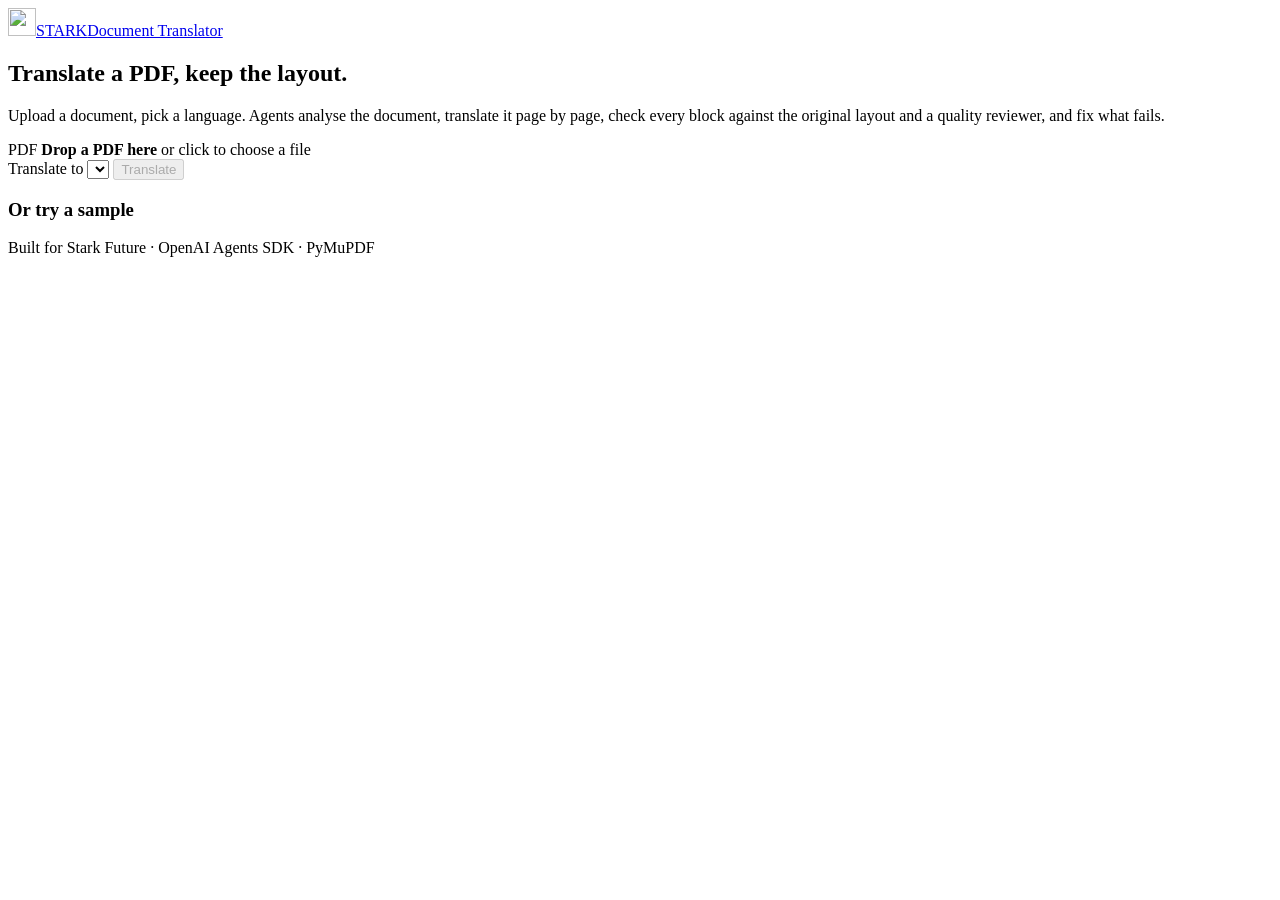
==== app/static/index.html @ 2c6fb333 "Implement P0 and P1: layout-preserving PDF translation with an evaluator-optimizer loop - FastAPI ap" ====
<!doctype html>
<html lang="en">
<head>
  <meta charset="utf-8">
  <meta name="viewport" content="width=device-width, initial-scale=1">
  <title>Stark · Document Translator</title>
  <link rel="icon" href="/logo.svg" type="image/svg+xml">
  <link rel="preconnect" href="https://fonts.googleapis.com">
  <link rel="stylesheet" href="https://fonts.googleapis.com/css2?family=Archivo:wght@300;400;500;600;700&display=swap">
  <link rel="stylesheet" href="/app.css">
</head>
<body>
<header class="topbar">
  <a class="brand" href="/"><img src="/logo.svg" alt="" width="28" height="28"><span class="wordmark">STARK</span><span class="product">Document Translator</span></a>
  <span id="mode" class="mode"></span>
</header>

<main>
  <!-- 1. upload -->
  <section id="upload" class="panel">
    <h1>Translate a PDF, keep the layout.</h1>
    <p class="lead">Upload a document, pick a language. Agents analyse the document, translate it page by page,
      check every block against the original layout and a quality reviewer, and fix what fails.</p>
    <form id="form">
      <label id="drop" class="drop" tabindex="0">
        <input id="file" type="file" accept="application/pdf,.pdf" hidden>
        <span class="drop-icon">PDF</span>
        <span id="drop-text"><b>Drop a PDF here</b> or click to choose a file</span>
        <span id="drop-hint" class="hint"></span>
      </label>
      <div class="row">
        <label class="field">Translate to
          <select id="target"></select>
        </label>
        <button id="go" class="btn primary" type="submit" disabled>Translate</button>
      </div>
      <p id="form-error" class="error" hidden></p>
    </form>
    <div class="samples">
      <h3>Or try a sample</h3>
      <div id="samples" class="chips"></div>
    </div>
  </section>

  <!-- 2. progress -->
  <section id="progress" class="panel" hidden>
    <div class="job-head">
      <div><h2 id="job-title"></h2><p id="job-sub" class="muted"></p></div>
      <button id="new-1" class="btn ghost">New translation</button>
    </div>
    <ol id="steps" class="steps">
      <li data-stage="validate">Validate</li><li data-stage="extract">Read layout</li>
      <li data-stage="analyze">Analyse</li><li data-stage="translate">Translate &amp; review</li>
      <li data-stage="render">Rebuild PDF</li><li data-stage="done">Done</li>
    </ol>
    <div class="bar"><div id="bar-fill"></div></div>
    <p id="stage-msg" class="stage-msg"></p>
    <div id="pages" class="pages"></div>
    <details class="activity" open>
      <summary>Agent activity <span id="activity-count" class="muted"></span></summary>
      <ul id="log" class="log"></ul>
    </details>
    <div id="job-error" class="error-card" hidden></div>
  </section>

  <!-- 3. result -->
  <section id="result" class="panel" hidden>
    <div class="result-head">
      <div class="score-wrap"><div id="score" class="score"></div><span class="muted">quality score</span></div>
      <div class="result-actions">
        <a id="download" class="btn primary" href="#">Download translated PDF</a>
        <button id="new-2" class="btn ghost">New translation</button>
      </div>
    </div>
    <div id="stats" class="stats"></div>
    <div id="warnings"></div>

    <div class="tabs" role="tablist">
      <button class="tab active" data-tab="compare">Side by side</button>
      <button class="tab" data-tab="analysis">Decisions</button>
      <button class="tab" data-tab="blocks">Blocks &amp; issues</button>
      <button class="tab" data-tab="trace">Cost &amp; trace</button>
    </div>
    <div class="tab-body" data-body="compare">
      <div class="pager"><button id="prev" class="btn ghost small">&larr;</button><span id="page-label"></span><button id="next" class="btn ghost small">&rarr;</button></div>
      <div class="compare">
        <figure><figcaption>Original</figcaption><img id="img-orig" alt="Original page"></figure>
        <figure><figcaption>Translated</figcaption><img id="img-tr" alt="Translated page"></figure>
      </div>
    </div>
    <div class="tab-body" data-body="analysis" hidden><div id="analysis"></div></div>
    <div class="tab-body" data-body="blocks" hidden>
      <label class="check"><input id="only-issues" type="checkbox" checked> Only blocks with issues or revisions</label>
      <div id="blocks"></div>
    </div>
    <div class="tab-body" data-body="trace" hidden><div id="trace"></div></div>
  </section>
</main>
<footer class="foot">Built for Stark Future · OpenAI Agents SDK · PyMuPDF</footer>
<script src="/app.js"></script>
</body>
</html>
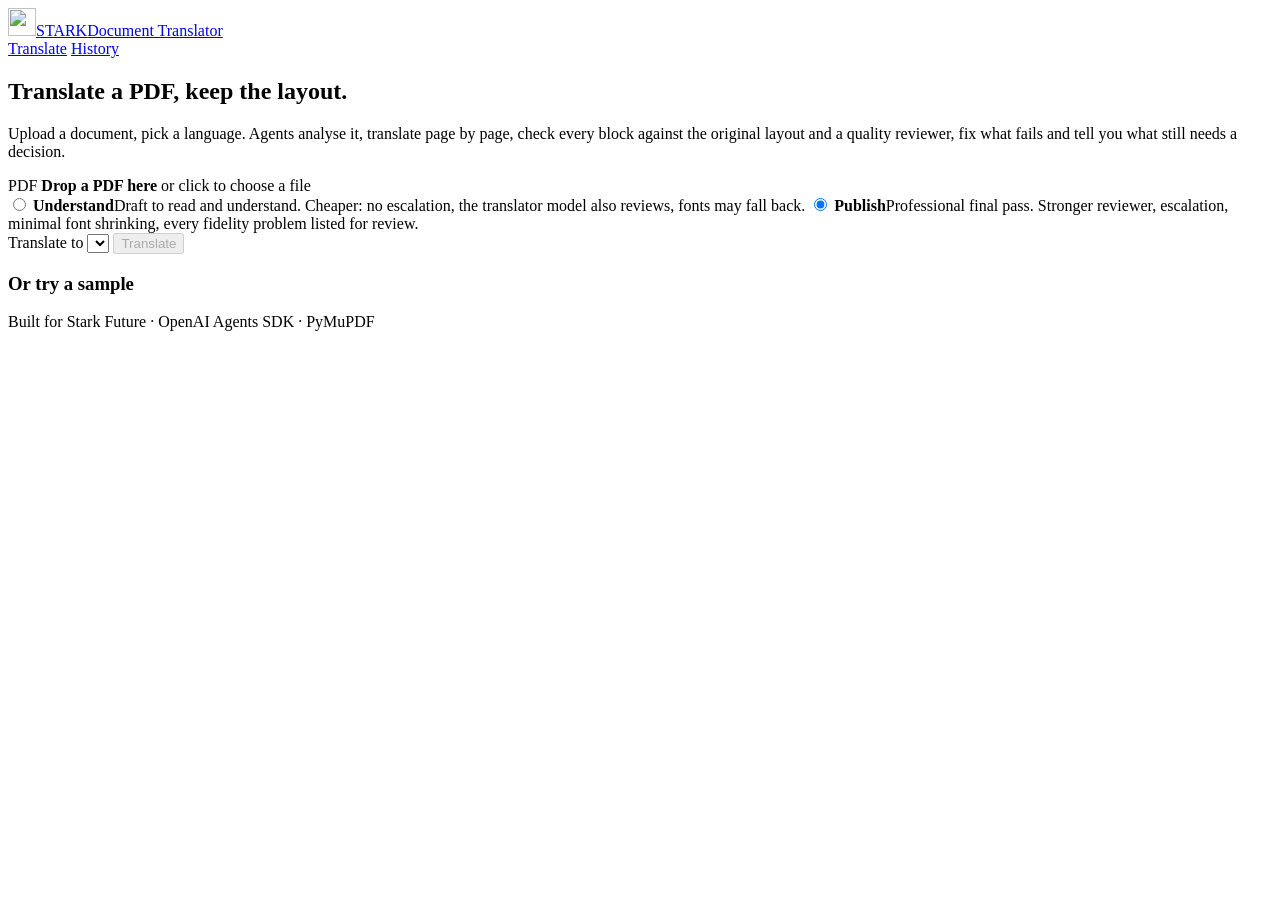
==== commit c5bf4c2e: "Evaluate the rendered PDF, rebuild fonts, and add review, history and stats Overlapping text could s" ====
--- a/app/static/index.html
+++ b/app/static/index.html
@@ -11,16 +11,20 @@
 </head>
 <body>
 <header class="topbar">
-  <a class="brand" href="/"><img src="/logo.svg" alt="" width="28" height="28"><span class="wordmark">STARK</span><span class="product">Document Translator</span></a>
-  <span id="mode" class="mode"></span>
+  <a class="brand" href="#"><img src="/logo.svg" alt="" width="28" height="28"><span class="wordmark">STARK</span><span class="product">Document Translator</span></a>
+  <nav class="nav">
+    <a href="#" id="nav-new">Translate</a>
+    <a href="#history" id="nav-history">History</a>
+    <span id="mode" class="mode"></span>
+  </nav>
 </header>
 
 <main>
-  <!-- 1. upload -->
+  <!-- upload -->
   <section id="upload" class="panel">
     <h1>Translate a PDF, keep the layout.</h1>
-    <p class="lead">Upload a document, pick a language. Agents analyse the document, translate it page by page,
-      check every block against the original layout and a quality reviewer, and fix what fails.</p>
+    <p class="lead">Upload a document, pick a language. Agents analyse it, translate page by page, check every
+      block against the original layout and a quality reviewer, fix what fails and tell you what still needs a decision.</p>
     <form id="form">
       <label id="drop" class="drop" tabindex="0">
         <input id="file" type="file" accept="application/pdf,.pdf" hidden>
@@ -28,10 +32,14 @@
         <span id="drop-text"><b>Drop a PDF here</b> or click to choose a file</span>
         <span id="drop-hint" class="hint"></span>
       </label>
+      <div class="purpose" role="radiogroup" aria-label="Purpose">
+        <label class="purpose-card"><input type="radio" name="purpose" value="understand">
+          <b>Understand</b><span>Draft to read and understand. Cheaper: no escalation, the translator model also reviews, fonts may fall back.</span></label>
+        <label class="purpose-card"><input type="radio" name="purpose" value="publish" checked>
+          <b>Publish</b><span>Professional final pass. Stronger reviewer, escalation, minimal font shrinking, every fidelity problem listed for review.</span></label>
+      </div>
       <div class="row">
-        <label class="field">Translate to
-          <select id="target"></select>
-        </label>
+        <label class="field">Translate to <select id="target"></select></label>
         <button id="go" class="btn primary" type="submit" disabled>Translate</button>
       </div>
       <p id="form-error" class="error" hidden></p>
@@ -42,11 +50,11 @@
     </div>
   </section>
 
-  <!-- 2. progress -->
+  <!-- progress -->
   <section id="progress" class="panel" hidden>
     <div class="job-head">
       <div><h2 id="job-title"></h2><p id="job-sub" class="muted"></p></div>
-      <button id="new-1" class="btn ghost">New translation</button>
+      <button class="btn ghost new-btn">New translation</button>
     </div>
     <ol id="steps" class="steps">
       <li data-stage="validate">Validate</li><li data-stage="extract">Read layout</li>
@@ -63,40 +71,80 @@
     <div id="job-error" class="error-card" hidden></div>
   </section>
 
-  <!-- 3. result -->
+  <!-- result -->
   <section id="result" class="panel" hidden>
-    <div class="result-head">
-      <div class="score-wrap"><div id="score" class="score"></div><span class="muted">quality score</span></div>
+    <div class="result-top">
+      <div class="score-block">
+        <div id="score" class="score"></div>
+        <div>
+          <div class="score-label">quality <span class="muted">(lower of translation and layout)</span></div>
+          <div id="subscores" class="subscores"></div>
+          <div id="reasons" class="reasons"></div>
+        </div>
+      </div>
       <div class="result-actions">
-        <a id="download" class="btn primary" href="#">Download translated PDF</a>
-        <button id="new-2" class="btn ghost">New translation</button>
+        <a id="download" class="btn primary" href="#">Download PDF</a>
+        <button class="btn ghost new-btn">New translation</button>
       </div>
     </div>
-    <div id="stats" class="stats"></div>
-    <div id="warnings"></div>
+    <div class="result-meta"><span id="res-file"></span><span id="versions"></span></div>
 
-    <div class="tabs" role="tablist">
-      <button class="tab active" data-tab="compare">Side by side</button>
-      <button class="tab" data-tab="analysis">Decisions</button>
-      <button class="tab" data-tab="blocks">Blocks &amp; issues</button>
-      <button class="tab" data-tab="trace">Cost &amp; trace</button>
+    <div class="tabs" role="tablist" data-group="main">
+      <button class="tab active" data-tab="preview">Preview</button>
+      <button class="tab" data-tab="details">Details</button>
+      <button class="tab" data-tab="review">Review <span id="review-badge" class="badge" hidden></span></button>
     </div>
-    <div class="tab-body" data-body="compare">
-      <div class="pager"><button id="prev" class="btn ghost small">&larr;</button><span id="page-label"></span><button id="next" class="btn ghost small">&rarr;</button></div>
+
+    <div class="tab-body" data-group="main" data-body="preview">
+      <div class="pager">
+        <button id="prev" class="btn ghost small">&larr;</button><span id="page-label"></span><button id="next" class="btn ghost small">&rarr;</button>
+        <label class="check inline"><input id="outline" type="checkbox"> Outline blocks with issues</label>
+      </div>
       <div class="compare">
         <figure><figcaption>Original</figcaption><img id="img-orig" alt="Original page"></figure>
-        <figure><figcaption>Translated</figcaption><img id="img-tr" alt="Translated page"></figure>
+        <figure><figcaption>Translated</figcaption><div class="overlay-wrap"><img id="img-tr" alt="Translated page"><div id="overlay"></div></div></figure>
       </div>
     </div>
-    <div class="tab-body" data-body="analysis" hidden><div id="analysis"></div></div>
-    <div class="tab-body" data-body="blocks" hidden>
-      <label class="check"><input id="only-issues" type="checkbox" checked> Only blocks with issues or revisions</label>
-      <div id="blocks"></div>
+
+    <div class="tab-body" data-group="main" data-body="details" hidden>
+      <div class="subtabs" data-group="details">
+        <button class="subtab active" data-tab="jargon">Jargon</button>
+        <button class="subtab" data-tab="refinement">Refinement</button>
+        <button class="subtab" data-tab="stats">Stats</button>
+        <button class="subtab" data-tab="runlog">Log</button>
+      </div>
+      <div class="tab-body" data-group="details" data-body="jargon"><div id="analysis"></div></div>
+      <div class="tab-body" data-group="details" data-body="refinement" hidden>
+        <label class="check"><input id="only-issues" type="checkbox" checked> Only blocks with issues or revisions</label>
+        <div id="blocks"></div>
+      </div>
+      <div class="tab-body" data-group="details" data-body="stats" hidden><div id="stats"></div></div>
+      <div class="tab-body" data-group="details" data-body="runlog" hidden>
+        <div id="log-filters" class="chips"></div>
+        <ul id="runlog" class="log tall"></ul>
+      </div>
     </div>
-    <div class="tab-body" data-body="trace" hidden><div id="trace"></div></div>
+
+    <div class="tab-body" data-group="main" data-body="review" hidden>
+      <p class="muted">What did not work, and what you can do about it. Pick the alternatives you want and redo:
+        only the affected blocks are processed again; the rest is reused as is.</p>
+      <div id="review"></div>
+      <div class="redo-bar">
+        <span id="estimate" class="muted"></span>
+        <button id="redo" class="btn primary">Apply and redo</button>
+      </div>
+    </div>
+  </section>
+
+  <!-- history -->
+  <section id="history" class="panel" hidden>
+    <div class="job-head"><h2>Previous runs</h2><button class="btn ghost new-btn">New translation</button></div>
+    <div class="table-wrap"><table id="history-table"></table></div>
+    <div class="pager"><button id="h-prev" class="btn ghost small">&larr;</button><span id="h-label"></span><button id="h-next" class="btn ghost small">&rarr;</button></div>
   </section>
 </main>
 <footer class="foot">Built for Stark Future · OpenAI Agents SDK · PyMuPDF</footer>
+<script src="/charts.js"></script>
 <script src="/app.js"></script>
 </body>
 </html>
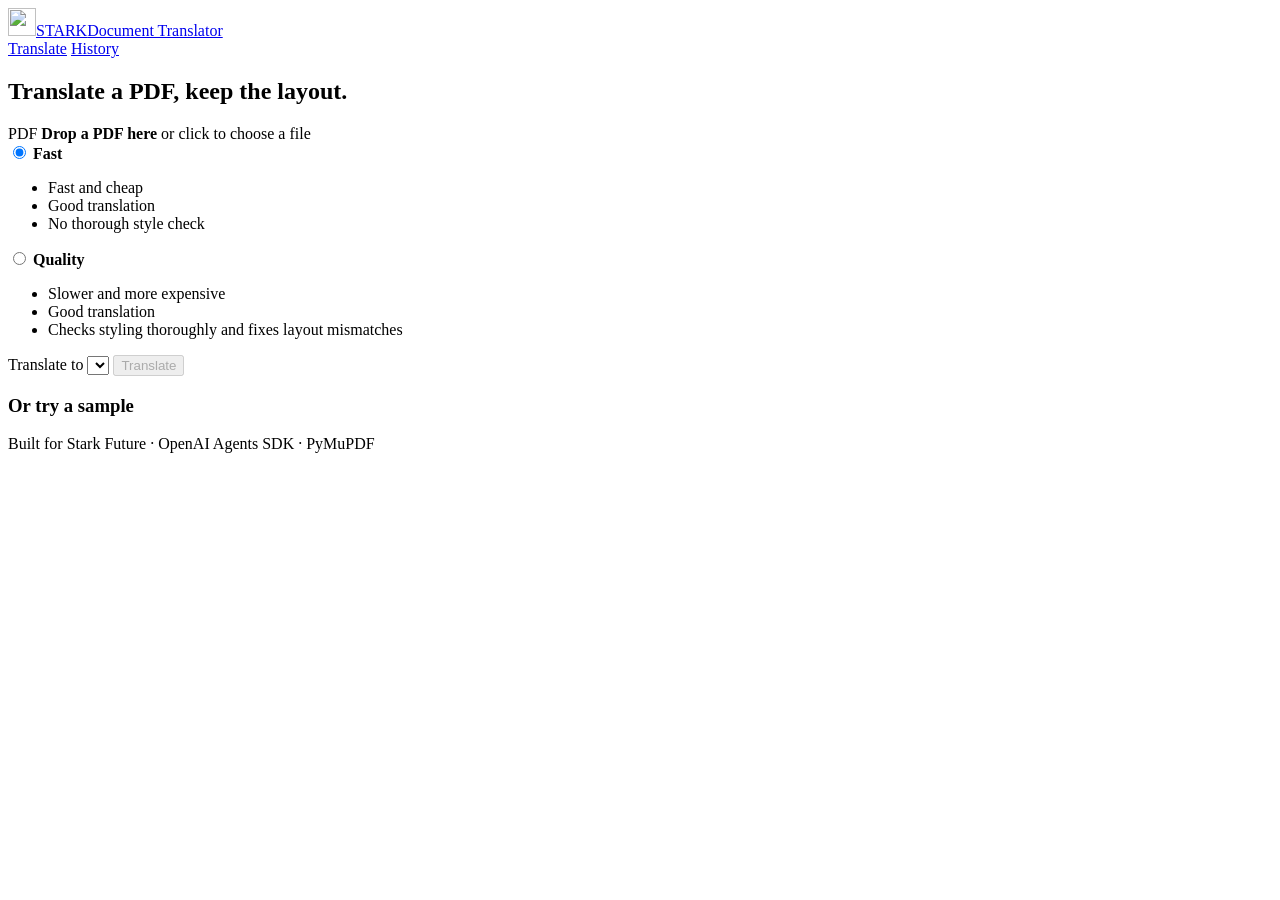
==== commit 299ba297: "Rename purposes to Fast and Quality, default to Fast, simplify the upload screen Fast is cheap with " ====
--- a/app/static/index.html
+++ b/app/static/index.html
@@ -15,7 +15,6 @@
   <nav class="nav">
     <a href="#" id="nav-new">Translate</a>
     <a href="#history" id="nav-history">History</a>
-    <span id="mode" class="mode"></span>
   </nav>
 </header>
 
@@ -23,8 +22,6 @@
   <!-- upload -->
   <section id="upload" class="panel">
     <h1>Translate a PDF, keep the layout.</h1>
-    <p class="lead">Upload a document, pick a language. Agents analyse it, translate page by page, check every
-      block against the original layout and a quality reviewer, fix what fails and tell you what still needs a decision.</p>
     <form id="form">
       <label id="drop" class="drop" tabindex="0">
         <input id="file" type="file" accept="application/pdf,.pdf" hidden>
@@ -33,10 +30,10 @@
         <span id="drop-hint" class="hint"></span>
       </label>
       <div class="purpose" role="radiogroup" aria-label="Purpose">
-        <label class="purpose-card"><input type="radio" name="purpose" value="understand">
-          <b>Understand</b><span>Draft to read and understand. Cheaper: no escalation, the translator model also reviews, fonts may fall back.</span></label>
-        <label class="purpose-card"><input type="radio" name="purpose" value="publish" checked>
-          <b>Publish</b><span>Professional final pass. Stronger reviewer, escalation, minimal font shrinking, every fidelity problem listed for review.</span></label>
+        <label class="purpose-card"><input type="radio" name="purpose" value="fast" checked>
+          <b>Fast</b><ul><li>Fast and cheap</li><li>Good translation</li><li>No thorough style check</li></ul></label>
+        <label class="purpose-card"><input type="radio" name="purpose" value="quality">
+          <b>Quality</b><ul><li>Slower and more expensive</li><li>Good translation</li><li>Checks styling thoroughly and fixes layout mismatches</li></ul></label>
       </div>
       <div class="row">
         <label class="field">Translate to <select id="target"></select></label>
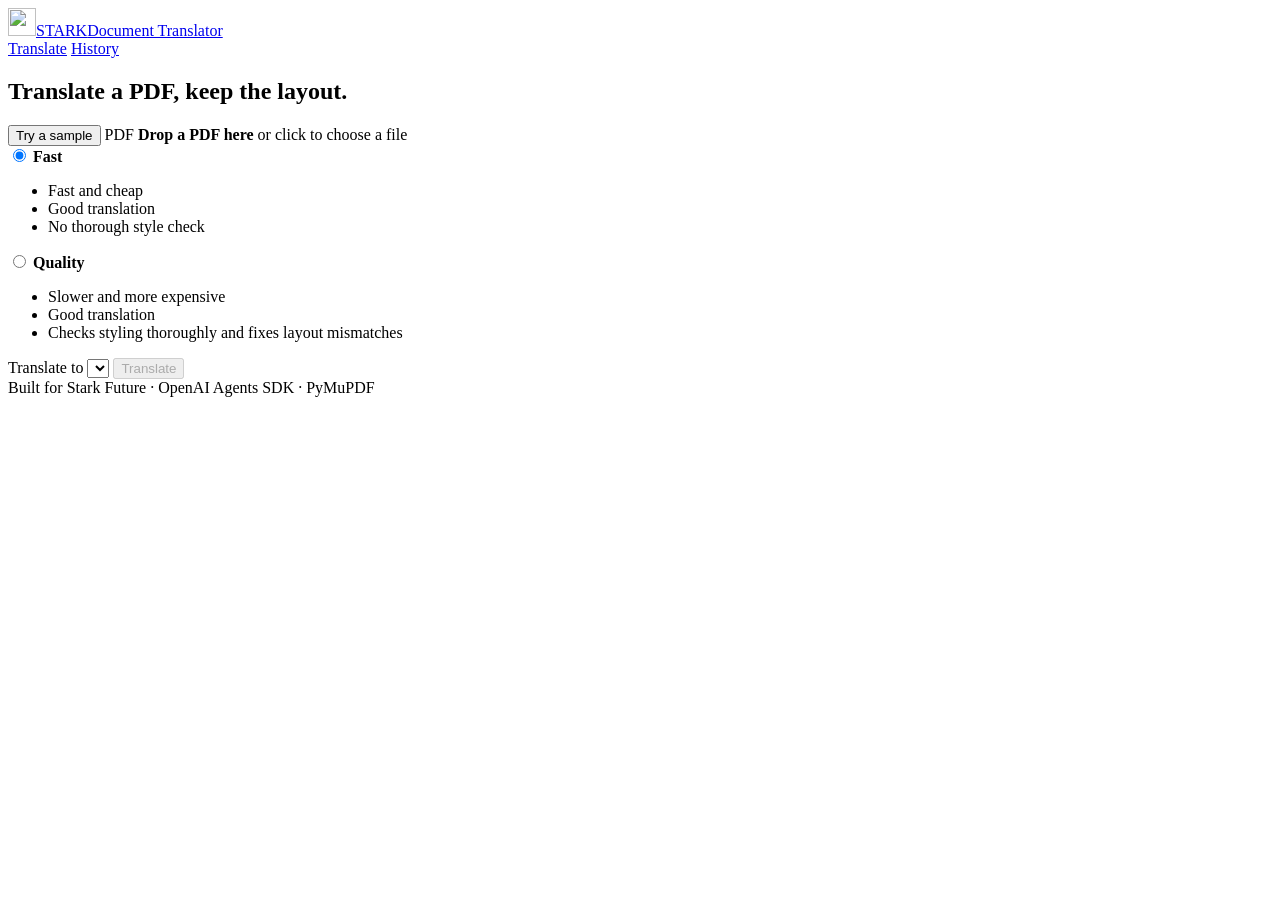
==== commit 1d1086e6: "Pick samples from a modal opened inside the drop zone A sample now fills the drop zone like a chosen" ====
--- a/app/static/index.html
+++ b/app/static/index.html
@@ -25,6 +25,7 @@
     <form id="form">
       <label id="drop" class="drop" tabindex="0">
         <input id="file" type="file" accept="application/pdf,.pdf" hidden>
+        <button id="sample-btn" class="btn ghost small sample-btn" type="button">Try a sample</button>
         <span class="drop-icon">PDF</span>
         <span id="drop-text"><b>Drop a PDF here</b> or click to choose a file</span>
         <span id="drop-hint" class="hint"></span>
@@ -41,10 +42,6 @@
       </div>
       <p id="form-error" class="error" hidden></p>
     </form>
-    <div class="samples">
-      <h3>Or try a sample</h3>
-      <div id="samples" class="chips"></div>
-    </div>
   </section>
 
   <!-- progress -->
@@ -140,6 +137,15 @@
     <div class="pager"><button id="h-prev" class="btn ghost small">&larr;</button><span id="h-label"></span><button id="h-next" class="btn ghost small">&rarr;</button></div>
   </section>
 </main>
+
+<dialog id="sample-dialog" class="dialog" aria-labelledby="sample-title">
+  <div class="dialog-head">
+    <h2 id="sample-title">Try a sample</h2>
+    <button id="sample-close" class="btn ghost small" type="button" aria-label="Close">&times;</button>
+  </div>
+  <p class="muted">Short test documents, each built to stress one thing.</p>
+  <ul id="samples" class="sample-list"></ul>
+</dialog>
 <footer class="foot">Built for Stark Future · OpenAI Agents SDK · PyMuPDF</footer>
 <script src="/charts.js"></script>
 <script src="/app.js"></script>
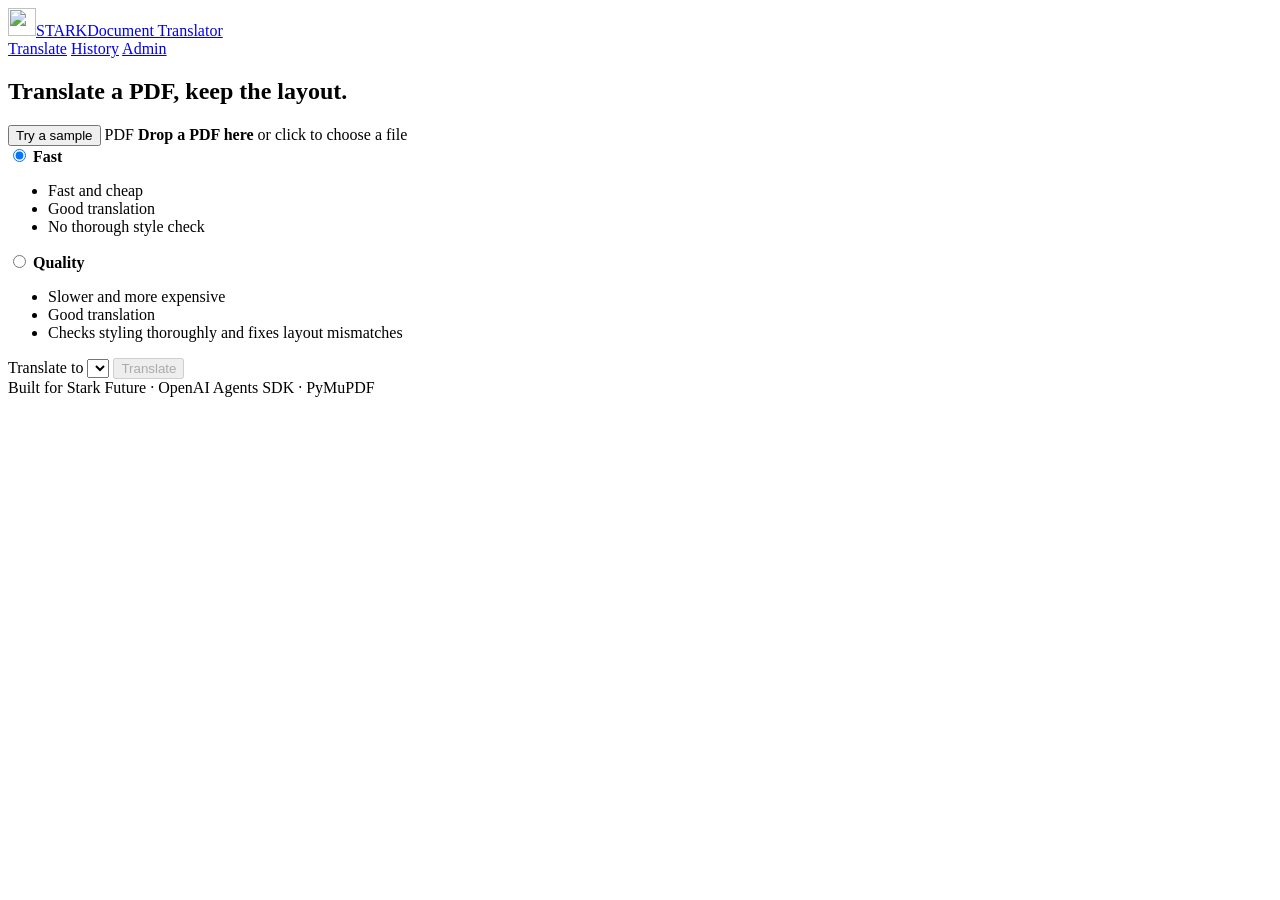
==== commit 99223016: "Add an admin page and Prometheus metrics for the queue, and fix a worker memory leak Admin (ADMIN_TO" ====
--- a/app/static/index.html
+++ b/app/static/index.html
@@ -15,6 +15,8 @@
   <nav class="nav">
     <a href="#" id="nav-new">Translate</a>
     <a href="#history" id="nav-history">History</a>
+    <a href="#admin" id="nav-admin">Admin</a>
+    <a href="#" id="nav-logout" hidden>Log out</a>
   </nav>
 </header>
 
@@ -136,7 +138,40 @@
     <div class="table-wrap"><table id="history-table"></table></div>
     <div class="pager"><button id="h-prev" class="btn ghost small">&larr;</button><span id="h-label"></span><button id="h-next" class="btn ghost small">&rarr;</button></div>
   </section>
+  <!-- admin -->
+  <section id="admin" class="panel" hidden>
+    <div class="job-head">
+      <div><h2>Queue and workers</h2><p class="muted" id="admin-updated"></p></div>
+      <label class="check inline"><input id="admin-auto" type="checkbox" checked> Refresh every 3 s</label>
+    </div>
+    <div id="admin-cards" class="stat-row"></div>
+    <h3>Worker processes</h3>
+    <p class="muted">The consumer forks one process per worker (<code>WORKERS</code>) plus one scheduler; workers are
+      recycled after <code>WORKER_MAX_TASKS</code> jobs to give memory back.</p>
+    <div class="table-wrap"><table id="admin-procs"></table></div>
+    <h3>Running</h3><div class="table-wrap"><table id="admin-running"></table></div>
+    <h3>Queued</h3><div class="table-wrap"><table id="admin-queued"></table></div>
+    <h3>Recent failures</h3><div class="table-wrap"><table id="admin-failed"></table></div>
+    <p class="muted">Trends and alerts: Grafana, from <code>/metrics</code> (see the README).</p>
+  </section>
 </main>
+
+<dialog id="confirm-dialog" class="dialog">
+  <p id="confirm-text"></p>
+  <div class="row"><button id="confirm-yes" class="btn primary" type="button">Yes</button>
+    <button id="confirm-no" class="btn ghost" type="button">No</button></div>
+</dialog>
+
+<dialog id="login-dialog" class="dialog" aria-labelledby="login-title">
+  <form id="login-form" method="dialog">
+    <div class="dialog-head"><h2 id="login-title">Administrator</h2>
+      <button id="login-close" class="btn ghost small" type="button" aria-label="Close">&times;</button></div>
+    <p class="muted" id="login-why">History and the admin area need the admin token (<code>ADMIN_TOKEN</code>).</p>
+    <label class="field">Admin token <input id="login-token" type="password" autocomplete="current-password" required></label>
+    <p id="login-error" class="error" hidden></p>
+    <div class="row"><button class="btn primary" type="submit">Log in</button></div>
+  </form>
+</dialog>
 
 <dialog id="sample-dialog" class="dialog" aria-labelledby="sample-title">
   <div class="dialog-head">
@@ -147,6 +182,7 @@
   <ul id="samples" class="sample-list"></ul>
 </dialog>
 <footer class="foot">Built for Stark Future · OpenAI Agents SDK · PyMuPDF</footer>
+<script src="/vendor/chart-4.5.1.umd.min.js"></script>
 <script src="/charts.js"></script>
 <script src="/app.js"></script>
 </body>
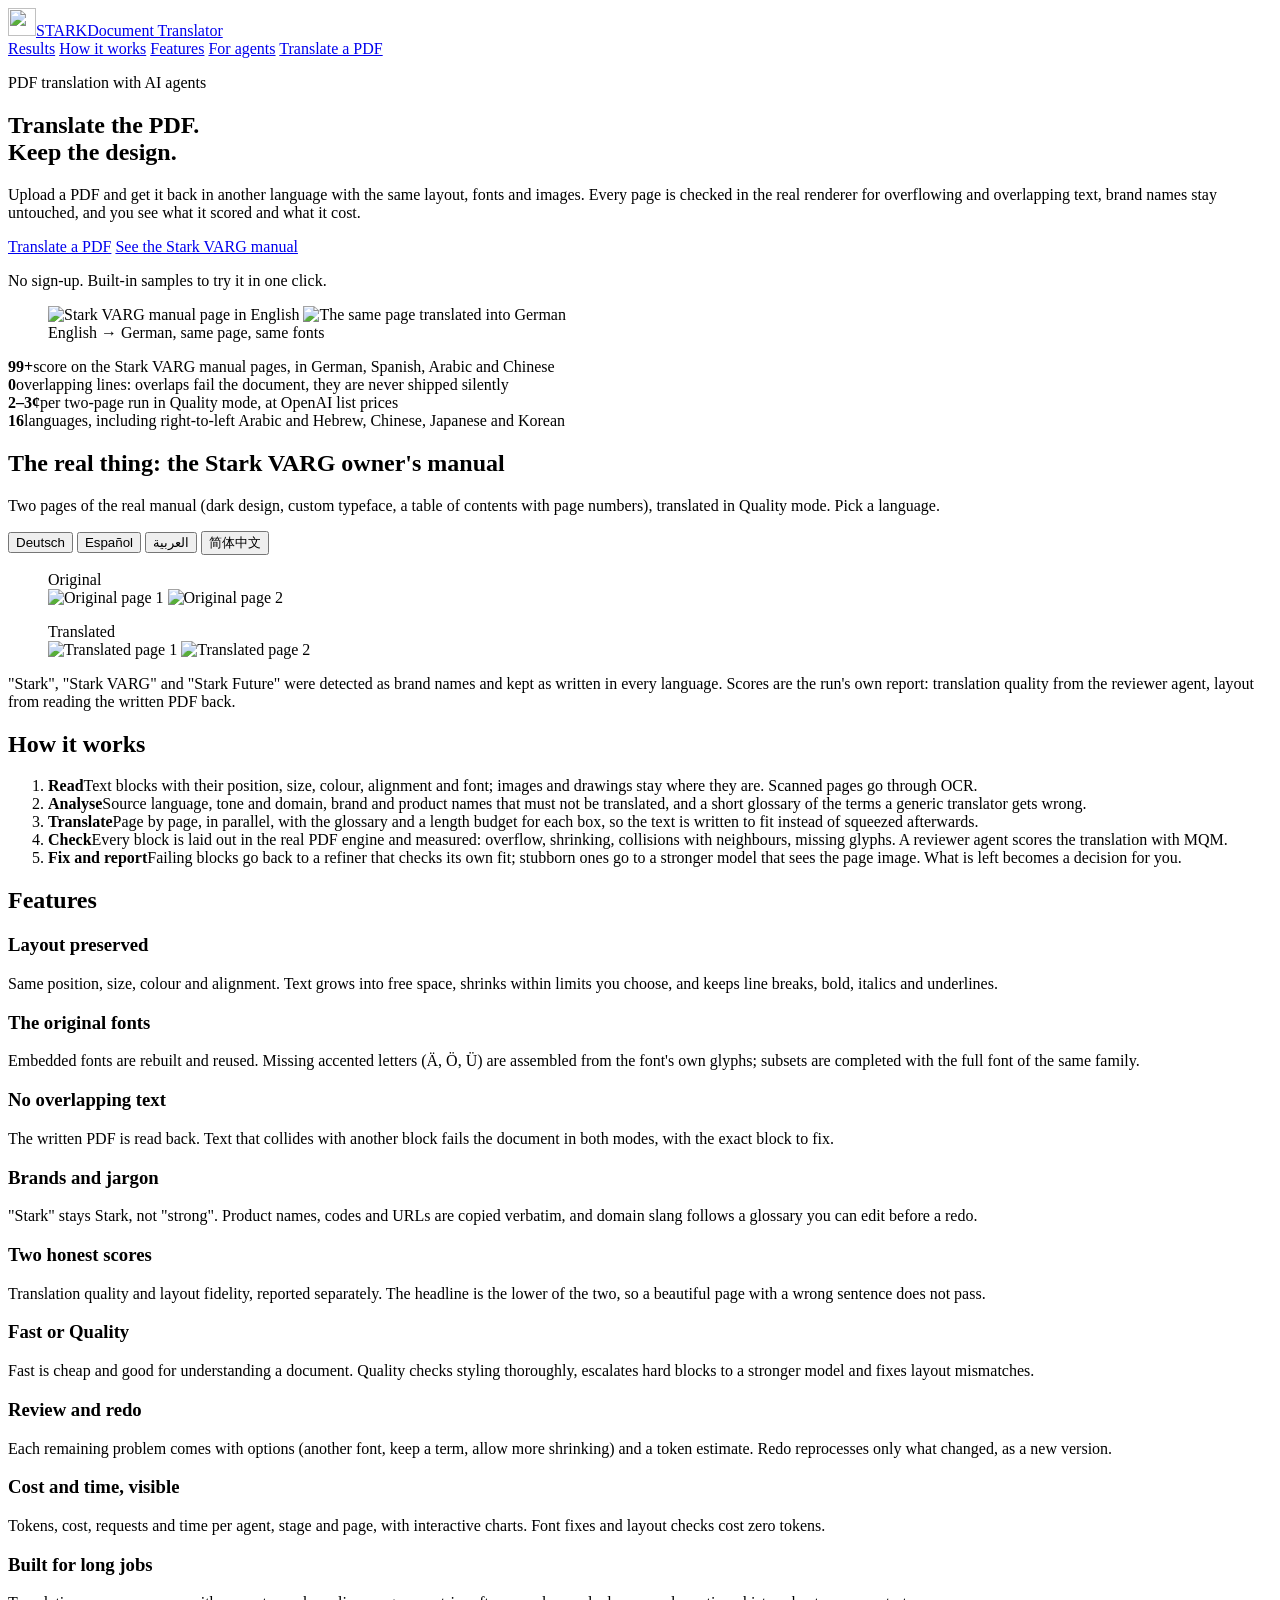
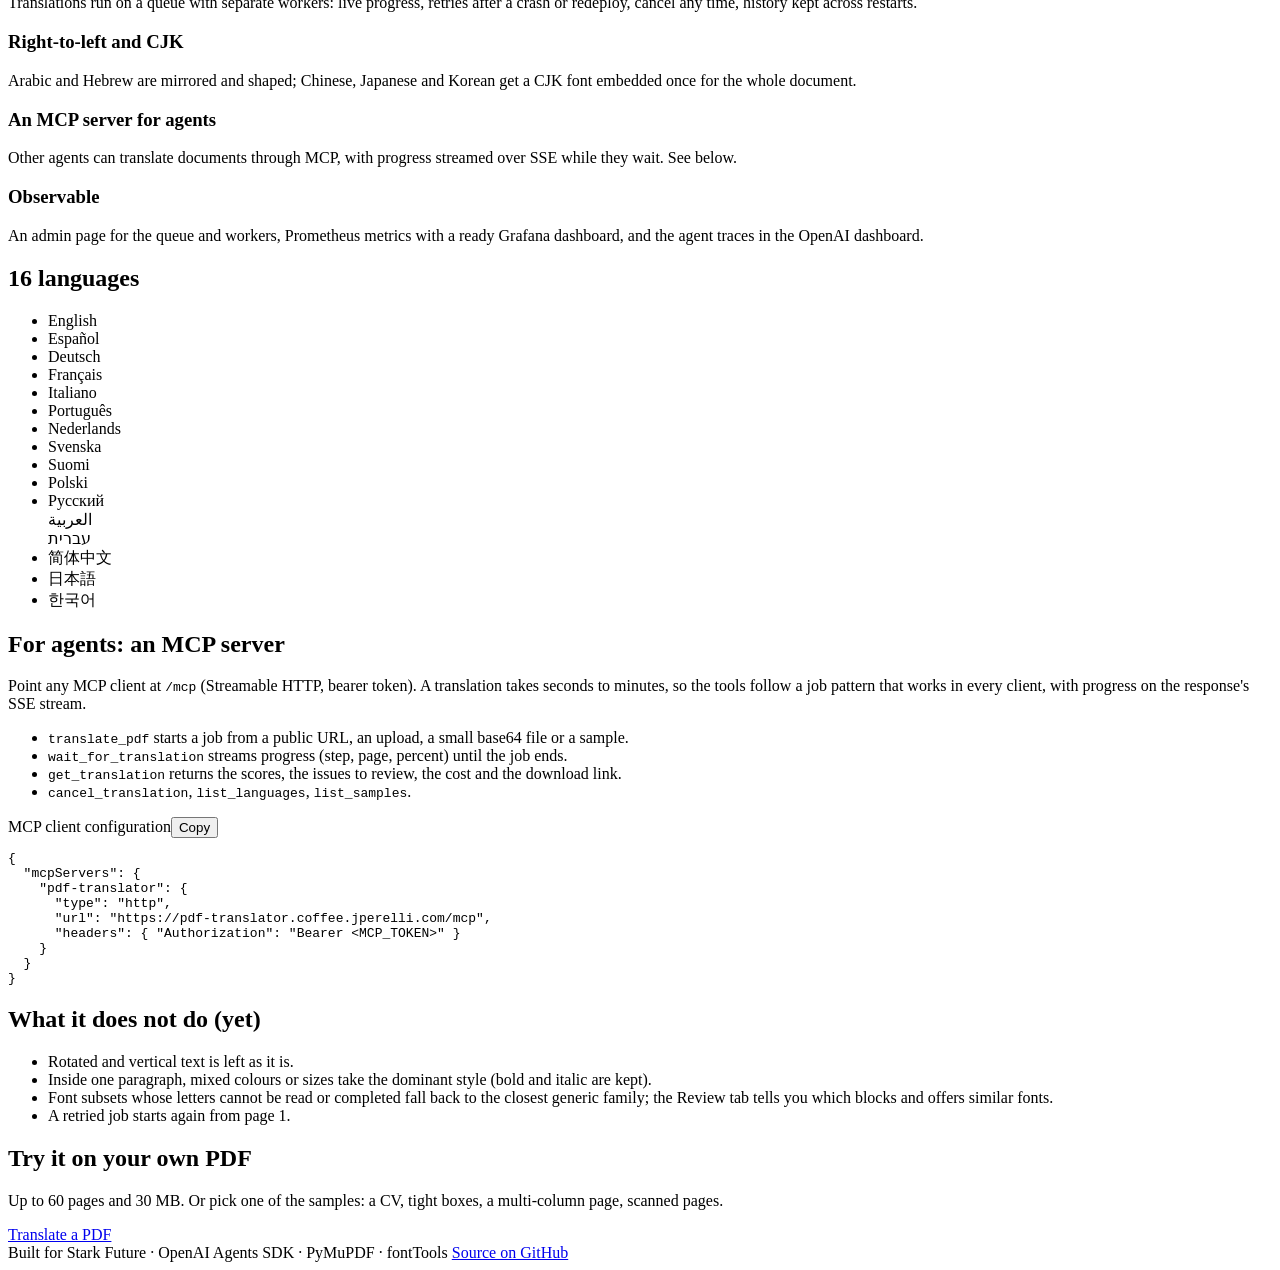
==== commit da33cfd3: "Add a landing page; the translator moves to /app The landing page explains what the service does (la" ====
--- a/app/static/index.html
+++ b/app/static/index.html
@@ -3,187 +3,183 @@
 <head>
   <meta charset="utf-8">
   <meta name="viewport" content="width=device-width, initial-scale=1">
-  <title>Stark · Document Translator</title>
+  <title>Stark Document Translator · Translate PDFs, keep the design</title>
+  <meta name="description" content="Translate PDFs into 16 languages keeping layout, fonts and images. Every page is checked for overflow and overlapping text, brand names stay untouched, and you see the score and the cost.">
   <link rel="icon" href="/logo.svg" type="image/svg+xml">
   <link rel="preconnect" href="https://fonts.googleapis.com">
   <link rel="stylesheet" href="https://fonts.googleapis.com/css2?family=Archivo:wght@300;400;500;600;700&display=swap">
-  <link rel="stylesheet" href="/app.css">
+  <!-- only the glyphs of the CJK language names below (a few KB), so they never show as empty boxes -->
+  <link rel="stylesheet" href="https://fonts.googleapis.com/css2?family=Noto+Sans+SC:wght@400&amp;family=Noto+Sans+JP:wght@400&amp;family=Noto+Sans+KR:wght@400&amp;text=%E7%AE%80%E4%BD%93%E4%B8%AD%E6%96%87%E6%97%A5%E6%9C%AC%E8%AA%9E%ED%95%9C%EA%B5%AD%EC%96%B4&amp;display=swap">
+  <link rel="stylesheet" href="/landing.css">
 </head>
 <body>
-<header class="topbar">
-  <a class="brand" href="#"><img src="/logo.svg" alt="" width="28" height="28"><span class="wordmark">STARK</span><span class="product">Document Translator</span></a>
-  <nav class="nav">
-    <a href="#" id="nav-new">Translate</a>
-    <a href="#history" id="nav-history">History</a>
-    <a href="#admin" id="nav-admin">Admin</a>
-    <a href="#" id="nav-logout" hidden>Log out</a>
+<header class="top">
+  <a class="brand" href="/"><img src="/logo.svg" alt="" width="28" height="28"><span class="wordmark">STARK</span><span class="product">Document Translator</span></a>
+  <nav>
+    <a href="#showcase">Results</a>
+    <a href="#how">How it works</a>
+    <a href="#features">Features</a>
+    <a href="#agents">For agents</a>
+    <a class="btn small" href="/app">Translate a PDF</a>
   </nav>
 </header>
 
 <main>
-  <!-- upload -->
-  <section id="upload" class="panel">
-    <h1>Translate a PDF, keep the layout.</h1>
-    <form id="form">
-      <label id="drop" class="drop" tabindex="0">
-        <input id="file" type="file" accept="application/pdf,.pdf" hidden>
-        <button id="sample-btn" class="btn ghost small sample-btn" type="button">Try a sample</button>
-        <span class="drop-icon">PDF</span>
-        <span id="drop-text"><b>Drop a PDF here</b> or click to choose a file</span>
-        <span id="drop-hint" class="hint"></span>
-      </label>
-      <div class="purpose" role="radiogroup" aria-label="Purpose">
-        <label class="purpose-card"><input type="radio" name="purpose" value="fast" checked>
-          <b>Fast</b><ul><li>Fast and cheap</li><li>Good translation</li><li>No thorough style check</li></ul></label>
-        <label class="purpose-card"><input type="radio" name="purpose" value="quality">
-          <b>Quality</b><ul><li>Slower and more expensive</li><li>Good translation</li><li>Checks styling thoroughly and fixes layout mismatches</li></ul></label>
+  <section class="hero">
+    <div class="hero-text">
+      <p class="eyebrow">PDF translation with AI agents</p>
+      <h1>Translate the PDF.<br>Keep the design.</h1>
+      <p class="lead">Upload a PDF and get it back in another language with the same layout, fonts and images.
+        Every page is checked in the real renderer for overflowing and overlapping text, brand names stay
+        untouched, and you see what it scored and what it cost.</p>
+      <div class="cta">
+        <a class="btn" href="/app">Translate a PDF</a>
+        <a class="btn ghost" href="#showcase">See the Stark VARG manual</a>
       </div>
-      <div class="row">
-        <label class="field">Translate to <select id="target"></select></label>
-        <button id="go" class="btn primary" type="submit" disabled>Translate</button>
-      </div>
-      <p id="form-error" class="error" hidden></p>
-    </form>
+      <p class="note">No sign-up. Built-in samples to try it in one click.</p>
+    </div>
+    <figure class="hero-pages" aria-label="The same manual page in English and German">
+      <img src="/landing/p1-en.webp" alt="Stark VARG manual page in English" width="300" height="600">
+      <img src="/landing/p1-de.webp" alt="The same page translated into German" width="300" height="600">
+      <figcaption>English → German, same page, same fonts</figcaption>
+    </figure>
   </section>
 
-  <!-- progress -->
-  <section id="progress" class="panel" hidden>
-    <div class="job-head">
-      <div><h2 id="job-title"></h2><p id="job-sub" class="muted"></p></div>
-      <button class="btn ghost new-btn">New translation</button>
-    </div>
-    <ol id="steps" class="steps">
-      <li data-stage="validate">Validate</li><li data-stage="extract">Read layout</li>
-      <li data-stage="analyze">Analyse</li><li data-stage="translate">Translate &amp; review</li>
-      <li data-stage="render">Rebuild PDF</li><li data-stage="done">Done</li>
-    </ol>
-    <div class="bar"><div id="bar-fill"></div></div>
-    <p id="stage-msg" class="stage-msg"></p>
-    <div id="pages" class="pages"></div>
-    <details class="activity" open>
-      <summary>Agent activity <span id="activity-count" class="muted"></span></summary>
-      <ul id="log" class="log"></ul>
-    </details>
-    <div id="job-error" class="error-card" hidden></div>
+  <section class="numbers" aria-label="Measured results">
+    <div><b>99+</b><span>score on the Stark VARG manual pages, in German, Spanish, Arabic and Chinese</span></div>
+    <div><b>0</b><span>overlapping lines: overlaps fail the document, they are never shipped silently</span></div>
+    <div><b>2–3¢</b><span>per two-page run in Quality mode, at OpenAI list prices</span></div>
+    <div><b>16</b><span>languages, including right-to-left Arabic and Hebrew, Chinese, Japanese and Korean</span></div>
   </section>
 
-  <!-- result -->
-  <section id="result" class="panel" hidden>
-    <div class="result-top">
-      <div class="score-block">
-        <div id="score" class="score"></div>
-        <div>
-          <div class="score-label">quality <span class="muted">(lower of translation and layout)</span></div>
-          <div id="subscores" class="subscores"></div>
-          <div id="reasons" class="reasons"></div>
-        </div>
-      </div>
-      <div class="result-actions">
-        <a id="download" class="btn primary" href="#">Download PDF</a>
-        <button class="btn ghost new-btn">New translation</button>
-      </div>
+  <section id="showcase" class="showcase">
+    <h2>The real thing: the Stark VARG owner's manual</h2>
+    <p class="sub">Two pages of the real manual (dark design, custom typeface, a table of contents with page
+      numbers), translated in Quality mode. Pick a language.</p>
+    <div class="tabs" role="tablist" aria-label="Target language">
+      <button role="tab" data-lang="de" aria-selected="true">Deutsch</button>
+      <button role="tab" data-lang="es">Español</button>
+      <button role="tab" data-lang="ar">العربية</button>
+      <button role="tab" data-lang="zh">简体中文</button>
     </div>
-    <div class="result-meta"><span id="res-file"></span><span id="versions"></span></div>
+    <div class="compare">
+      <figure><figcaption>Original</figcaption>
+        <div class="pair"><img id="sc-o1" src="/landing/p1-en.webp" alt="Original page 1" width="300" height="600" loading="lazy">
+          <img id="sc-o2" src="/landing/p2-en.webp" alt="Original page 2" width="300" height="600" loading="lazy"></div></figure>
+      <figure><figcaption id="sc-label">Translated</figcaption>
+        <div class="pair"><img id="sc-t1" src="/landing/p1-de.webp" alt="Translated page 1" width="300" height="600" loading="lazy">
+          <img id="sc-t2" src="/landing/p2-de.webp" alt="Translated page 2" width="300" height="600" loading="lazy"></div></figure>
+    </div>
+    <dl class="scores" id="sc-scores"></dl>
+    <p class="note">"Stark", "Stark VARG" and "Stark Future" were detected as brand names and kept as written in
+      every language. Scores are the run's own report: translation quality from the reviewer agent, layout from reading
+      the written PDF back.</p>
+  </section>
 
-    <div class="tabs" role="tablist" data-group="main">
-      <button class="tab active" data-tab="preview">Preview</button>
-      <button class="tab" data-tab="details">Details</button>
-      <button class="tab" data-tab="review">Review <span id="review-badge" class="badge" hidden></span></button>
-    </div>
+  <section id="how" class="how">
+    <h2>How it works</h2>
+    <ol class="steps">
+      <li><b>Read</b><span>Text blocks with their position, size, colour, alignment and font; images and
+        drawings stay where they are. Scanned pages go through OCR.</span></li>
+      <li><b>Analyse</b><span>Source language, tone and domain, brand and product names that must not be
+        translated, and a short glossary of the terms a generic translator gets wrong.</span></li>
+      <li><b>Translate</b><span>Page by page, in parallel, with the glossary and a length budget for each
+        box, so the text is written to fit instead of squeezed afterwards.</span></li>
+      <li><b>Check</b><span>Every block is laid out in the real PDF engine and measured: overflow, shrinking,
+        collisions with neighbours, missing glyphs. A reviewer agent scores the translation with MQM.</span></li>
+      <li><b>Fix and report</b><span>Failing blocks go back to a refiner that checks its own fit; stubborn
+        ones go to a stronger model that sees the page image. What is left becomes a decision for you.</span></li>
+    </ol>
+  </section>
 
-    <div class="tab-body" data-group="main" data-body="preview">
-      <div class="pager">
-        <button id="prev" class="btn ghost small">&larr;</button><span id="page-label"></span><button id="next" class="btn ghost small">&rarr;</button>
-        <label class="check inline"><input id="outline" type="checkbox"> Outline blocks with issues</label>
-      </div>
-      <div class="compare">
-        <figure><figcaption>Original</figcaption><img id="img-orig" alt="Original page"></figure>
-        <figure><figcaption>Translated</figcaption><div class="overlay-wrap"><img id="img-tr" alt="Translated page"><div id="overlay"></div></div></figure>
-      </div>
-    </div>
-
-    <div class="tab-body" data-group="main" data-body="details" hidden>
-      <div class="subtabs" data-group="details">
-        <button class="subtab active" data-tab="jargon">Jargon</button>
-        <button class="subtab" data-tab="refinement">Refinement</button>
-        <button class="subtab" data-tab="stats">Stats</button>
-        <button class="subtab" data-tab="runlog">Log</button>
-      </div>
-      <div class="tab-body" data-group="details" data-body="jargon"><div id="analysis"></div></div>
-      <div class="tab-body" data-group="details" data-body="refinement" hidden>
-        <label class="check"><input id="only-issues" type="checkbox" checked> Only blocks with issues or revisions</label>
-        <div id="blocks"></div>
-      </div>
-      <div class="tab-body" data-group="details" data-body="stats" hidden><div id="stats"></div></div>
-      <div class="tab-body" data-group="details" data-body="runlog" hidden>
-        <div id="log-filters" class="chips"></div>
-        <ul id="runlog" class="log tall"></ul>
-      </div>
-    </div>
-
-    <div class="tab-body" data-group="main" data-body="review" hidden>
-      <p class="muted">What did not work, and what you can do about it. Pick the alternatives you want and redo:
-        only the affected blocks are processed again; the rest is reused as is.</p>
-      <div id="review"></div>
-      <div class="redo-bar">
-        <span id="estimate" class="muted"></span>
-        <button id="redo" class="btn primary">Apply and redo</button>
-      </div>
+  <section id="features" class="features">
+    <h2>Features</h2>
+    <div class="grid">
+      <article><h3>Layout preserved</h3><p>Same position, size, colour and alignment. Text grows into free
+        space, shrinks within limits you choose, and keeps line breaks, bold, italics and underlines.</p></article>
+      <article><h3>The original fonts</h3><p>Embedded fonts are rebuilt and reused. Missing accented letters (Ä, Ö,
+        Ü) are assembled from the font's own glyphs; subsets are completed with the full font of the same family.</p></article>
+      <article><h3>No overlapping text</h3><p>The written PDF is read back. Text that collides with another
+        block fails the document in both modes, with the exact block to fix.</p></article>
+      <article><h3>Brands and jargon</h3><p>"Stark" stays Stark, not "strong". Product names, codes and URLs
+        are copied verbatim, and domain slang follows a glossary you can edit before a redo.</p></article>
+      <article><h3>Two honest scores</h3><p>Translation quality and layout fidelity, reported separately.
+        The headline is the lower of the two, so a beautiful page with a wrong sentence does not pass.</p></article>
+      <article><h3>Fast or Quality</h3><p>Fast is cheap and good for understanding a document. Quality checks
+        styling thoroughly, escalates hard blocks to a stronger model and fixes layout mismatches.</p></article>
+      <article><h3>Review and redo</h3><p>Each remaining problem comes with options (another font, keep a term,
+        allow more shrinking) and a token estimate. Redo reprocesses only what changed, as a new version.</p></article>
+      <article><h3>Cost and time, visible</h3><p>Tokens, cost, requests and time per agent, stage and page, with
+        interactive charts. Font fixes and layout checks cost zero tokens.</p></article>
+      <article><h3>Built for long jobs</h3><p>Translations run on a queue with separate workers: live progress,
+        retries after a crash or redeploy, cancel any time, history kept across restarts.</p></article>
+      <article><h3>Right-to-left and CJK</h3><p>Arabic and Hebrew are mirrored and shaped; Chinese, Japanese and
+        Korean get a CJK font embedded once for the whole document.</p></article>
+      <article><h3>An MCP server for agents</h3><p>Other agents can translate documents through MCP, with
+        progress streamed over SSE while they wait. See below.</p></article>
+      <article><h3>Observable</h3><p>An admin page for the queue and workers, Prometheus metrics with a ready
+        Grafana dashboard, and the agent traces in the OpenAI dashboard.</p></article>
     </div>
   </section>
 
-  <!-- history -->
-  <section id="history" class="panel" hidden>
-    <div class="job-head"><h2>Previous runs</h2><button class="btn ghost new-btn">New translation</button></div>
-    <div class="table-wrap"><table id="history-table"></table></div>
-    <div class="pager"><button id="h-prev" class="btn ghost small">&larr;</button><span id="h-label"></span><button id="h-next" class="btn ghost small">&rarr;</button></div>
+  <section class="languages">
+    <h2>16 languages</h2>
+    <ul class="langs">
+      <li>English</li><li>Español</li><li>Deutsch</li><li>Français</li><li>Italiano</li><li>Português</li>
+      <li>Nederlands</li><li>Svenska</li><li>Suomi</li><li>Polski</li><li>Русский</li><li dir="rtl">العربية</li>
+      <li dir="rtl">עברית</li><li>简体中文</li><li>日本語</li><li>한국어</li>
+    </ul>
   </section>
-  <!-- admin -->
-  <section id="admin" class="panel" hidden>
-    <div class="job-head">
-      <div><h2>Queue and workers</h2><p class="muted" id="admin-updated"></p></div>
-      <label class="check inline"><input id="admin-auto" type="checkbox" checked> Refresh every 3 s</label>
+
+  <section id="agents" class="agents">
+    <div>
+      <h2>For agents: an MCP server</h2>
+      <p>Point any MCP client at <code>/mcp</code> (Streamable HTTP, bearer token). A translation takes seconds to
+        minutes, so the tools follow a job pattern that works in every client, with progress on the response's
+        SSE stream.</p>
+      <ul class="tools">
+        <li><code>translate_pdf</code> starts a job from a public URL, an upload, a small base64 file or a sample.</li>
+        <li><code>wait_for_translation</code> streams progress (step, page, percent) until the job ends.</li>
+        <li><code>get_translation</code> returns the scores, the issues to review, the cost and the download link.</li>
+        <li><code>cancel_translation</code>, <code>list_languages</code>, <code>list_samples</code>.</li>
+      </ul>
     </div>
-    <div id="admin-cards" class="stat-row"></div>
-    <h3>Worker processes</h3>
-    <p class="muted">The consumer forks one process per worker (<code>WORKERS</code>) plus one scheduler; workers are
-      recycled after <code>WORKER_MAX_TASKS</code> jobs to give memory back.</p>
-    <div class="table-wrap"><table id="admin-procs"></table></div>
-    <h3>Running</h3><div class="table-wrap"><table id="admin-running"></table></div>
-    <h3>Queued</h3><div class="table-wrap"><table id="admin-queued"></table></div>
-    <h3>Recent failures</h3><div class="table-wrap"><table id="admin-failed"></table></div>
-    <p class="muted">Trends and alerts: Grafana, from <code>/metrics</code> (see the README).</p>
+    <div class="code">
+      <div class="code-head"><span>MCP client configuration</span><button class="btn ghost small" id="copy">Copy</button></div>
+      <pre id="mcp-config"><code>{
+  "mcpServers": {
+    "pdf-translator": {
+      "type": "http",
+      "url": "<span id="mcp-url">https://pdf-translator.coffee.jperelli.com/mcp</span>",
+      "headers": { "Authorization": "Bearer &lt;MCP_TOKEN&gt;" }
+    }
+  }
+}</code></pre>
+    </div>
+  </section>
+
+  <section class="limits">
+    <h2>What it does not do (yet)</h2>
+    <ul>
+      <li>Rotated and vertical text is left as it is.</li>
+      <li>Inside one paragraph, mixed colours or sizes take the dominant style (bold and italic are kept).</li>
+      <li>Font subsets whose letters cannot be read or completed fall back to the closest generic family; the
+        Review tab tells you which blocks and offers similar fonts.</li>
+      <li>A retried job starts again from page 1.</li>
+    </ul>
+  </section>
+
+  <section class="final">
+    <h2>Try it on your own PDF</h2>
+    <p>Up to <span id="lim-pages">60</span> pages and <span id="lim-mb">30</span> MB. Or pick one of the samples: a CV, tight boxes, a multi-column page, scanned pages.</p>
+    <a class="btn" href="/app">Translate a PDF</a>
   </section>
 </main>
 
-<dialog id="confirm-dialog" class="dialog">
-  <p id="confirm-text"></p>
-  <div class="row"><button id="confirm-yes" class="btn primary" type="button">Yes</button>
-    <button id="confirm-no" class="btn ghost" type="button">No</button></div>
-</dialog>
-
-<dialog id="login-dialog" class="dialog" aria-labelledby="login-title">
-  <form id="login-form" method="dialog">
-    <div class="dialog-head"><h2 id="login-title">Administrator</h2>
-      <button id="login-close" class="btn ghost small" type="button" aria-label="Close">&times;</button></div>
-    <p class="muted" id="login-why">History and the admin area need the admin token (<code>ADMIN_TOKEN</code>).</p>
-    <label class="field">Admin token <input id="login-token" type="password" autocomplete="current-password" required></label>
-    <p id="login-error" class="error" hidden></p>
-    <div class="row"><button class="btn primary" type="submit">Log in</button></div>
-  </form>
-</dialog>
-
-<dialog id="sample-dialog" class="dialog" aria-labelledby="sample-title">
-  <div class="dialog-head">
-    <h2 id="sample-title">Try a sample</h2>
-    <button id="sample-close" class="btn ghost small" type="button" aria-label="Close">&times;</button>
-  </div>
-  <p class="muted">Short test documents, each built to stress one thing.</p>
-  <ul id="samples" class="sample-list"></ul>
-</dialog>
-<footer class="foot">Built for Stark Future · OpenAI Agents SDK · PyMuPDF</footer>
-<script src="/vendor/chart-4.5.1.umd.min.js"></script>
-<script src="/charts.js"></script>
-<script src="/app.js"></script>
+<footer class="foot">
+  <span>Built for Stark Future · OpenAI Agents SDK · PyMuPDF · fontTools</span>
+  <a href="https://github.com/jperelli/pdf-translator">Source on GitHub</a>
+</footer>
+<script src="/landing.js"></script>
 </body>
 </html>
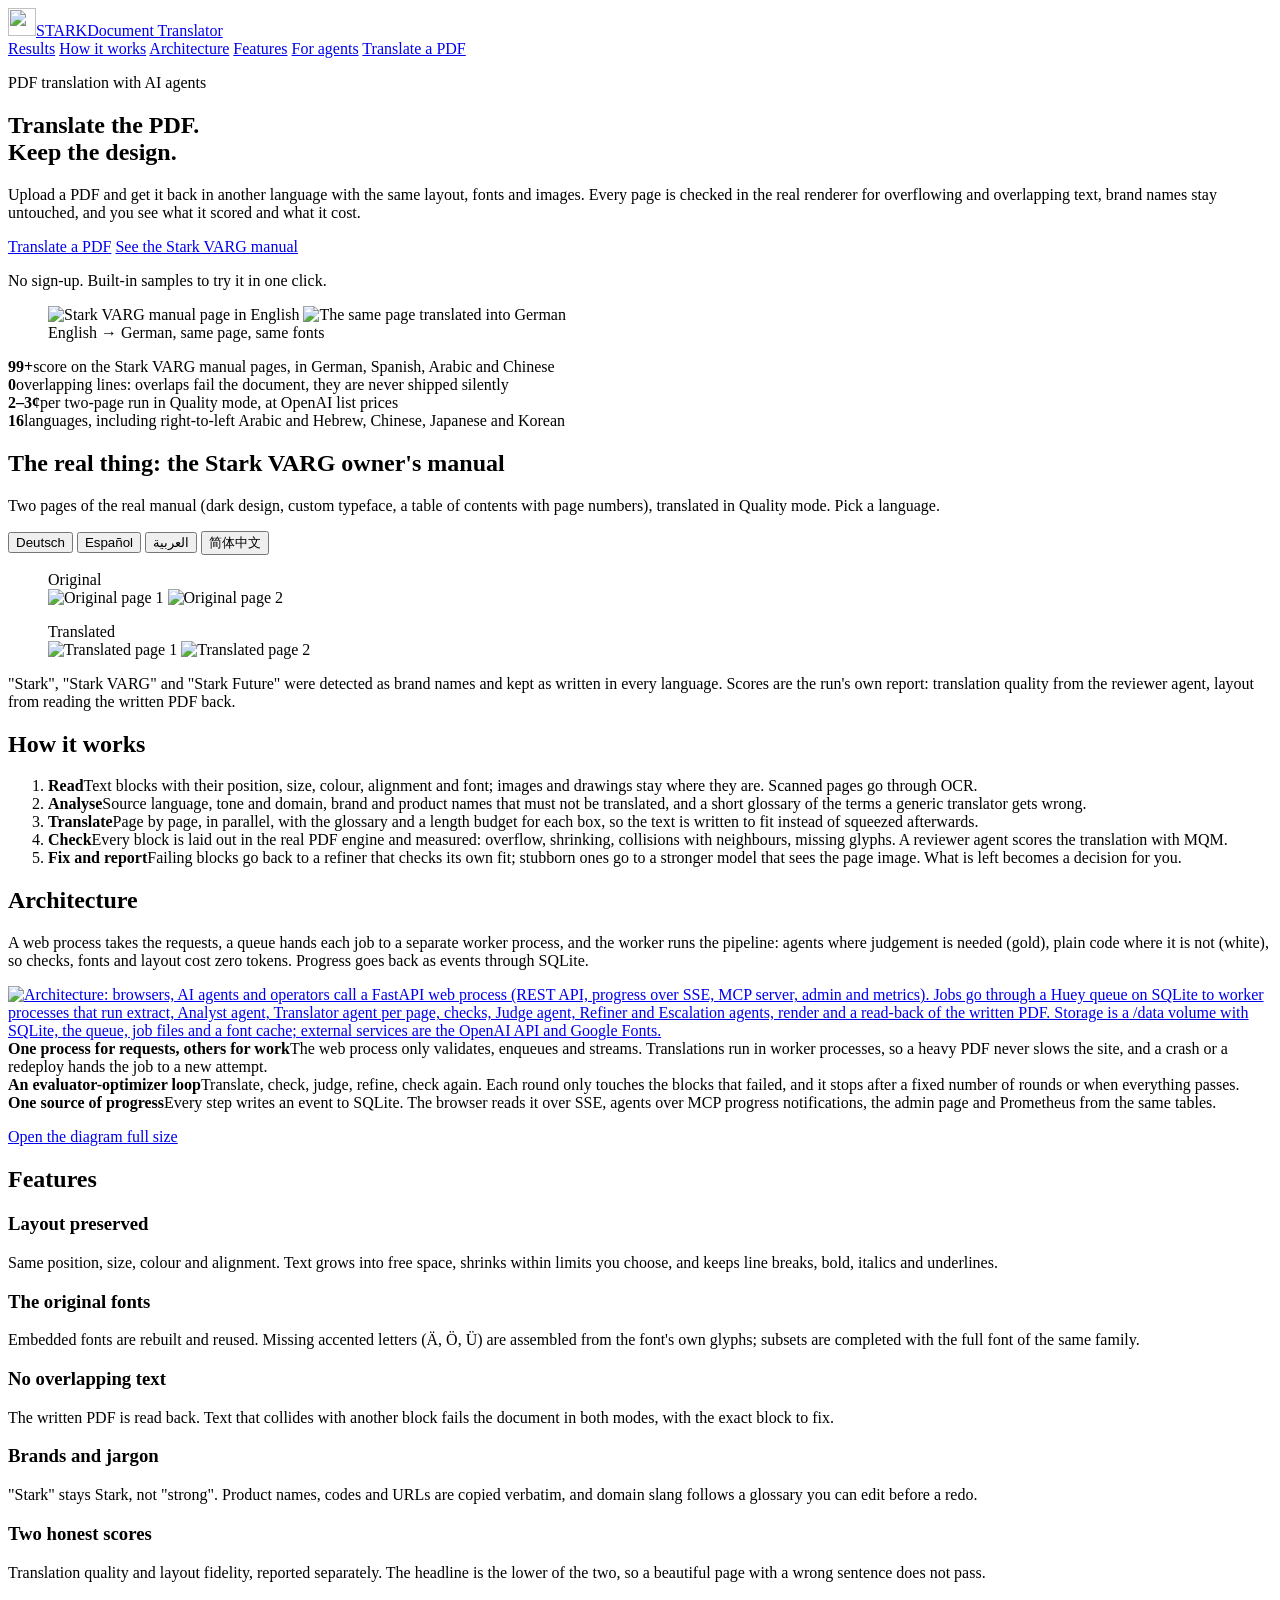
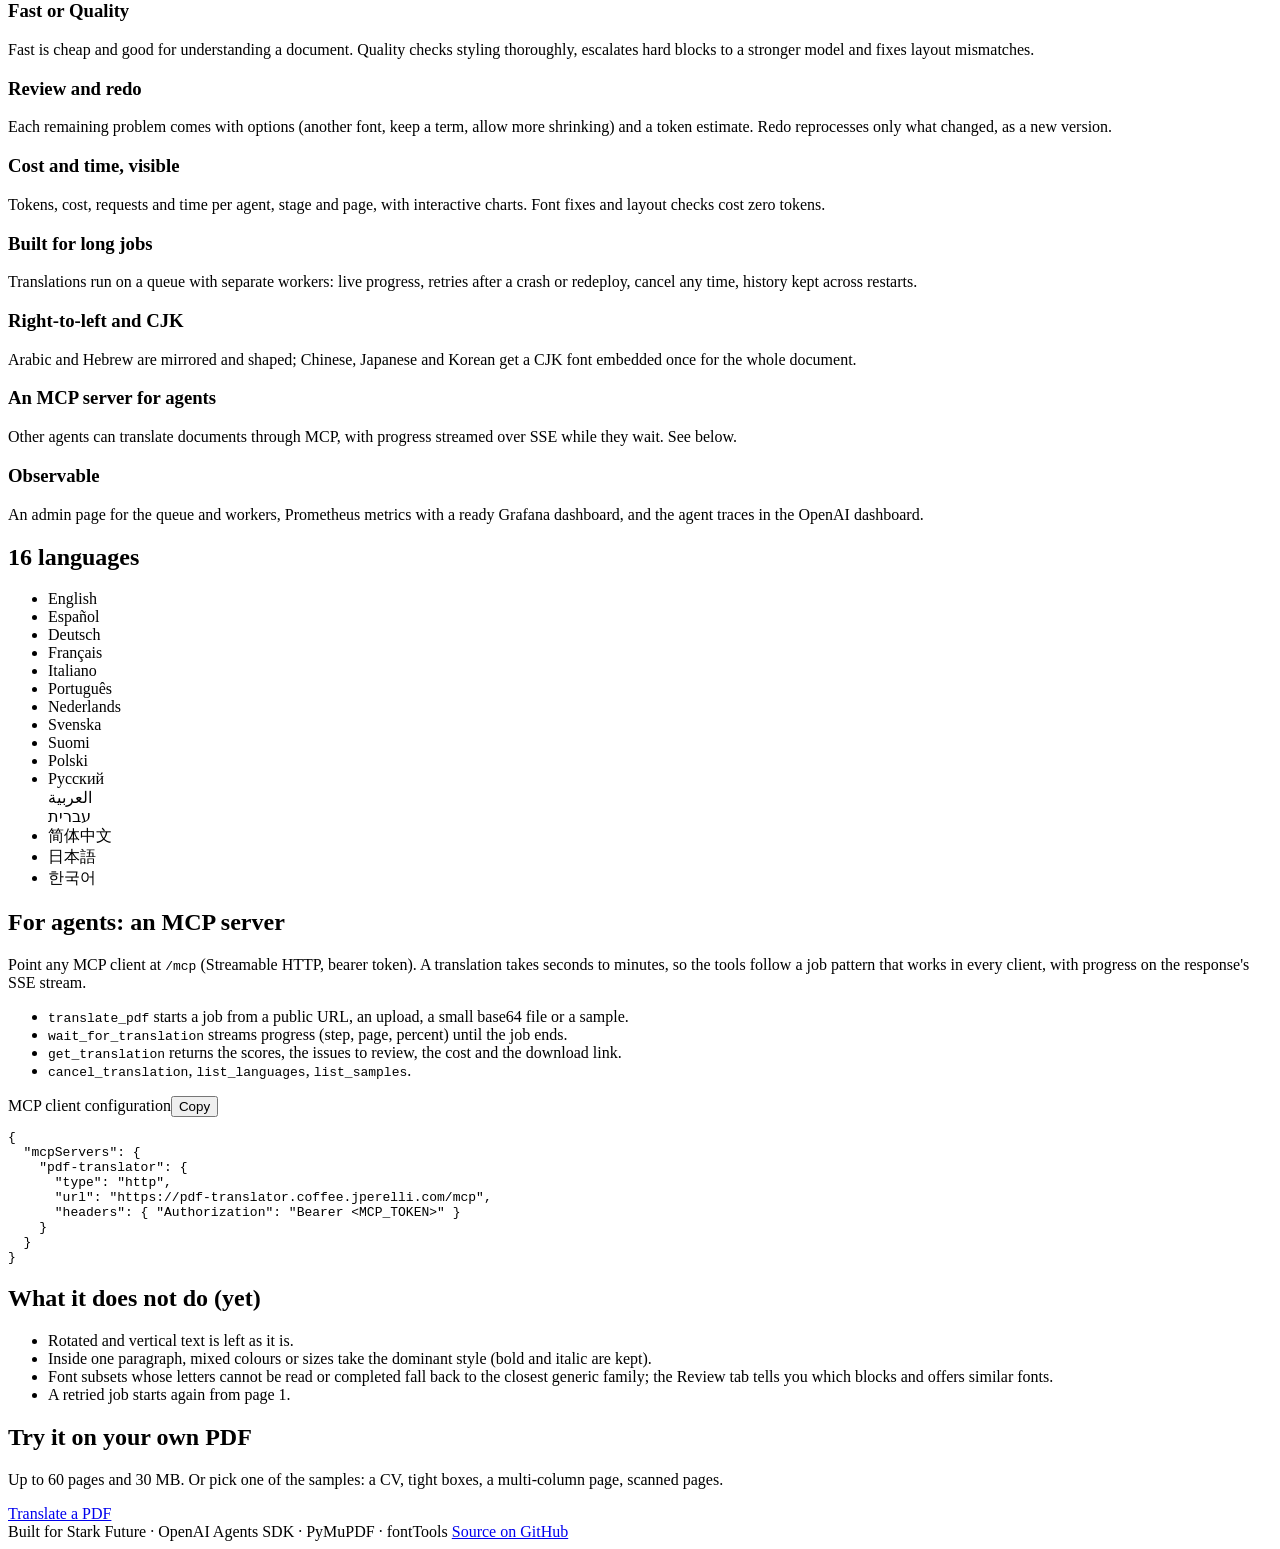
==== commit 29b80ca9: "Add an architecture diagram to the landing page and the README Generated as plain SVG by scripts/arc" ====
--- a/app/static/index.html
+++ b/app/static/index.html
@@ -18,6 +18,7 @@
   <nav>
     <a href="#showcase">Results</a>
     <a href="#how">How it works</a>
+    <a href="#architecture">Architecture</a>
     <a href="#features">Features</a>
     <a href="#agents">For agents</a>
     <a class="btn small" href="/app">Translate a PDF</a>
@@ -90,6 +91,29 @@
       <li><b>Fix and report</b><span>Failing blocks go back to a refiner that checks its own fit; stubborn
         ones go to a stronger model that sees the page image. What is left becomes a decision for you.</span></li>
     </ol>
+  </section>
+
+  <section id="architecture" class="architecture">
+    <h2>Architecture</h2>
+    <p class="sub">A web process takes the requests, a queue hands each job to a separate worker process, and the
+      worker runs the pipeline: agents where judgement is needed (gold), plain code where it is not (white), so
+      checks, fonts and layout cost zero tokens. Progress goes back as events through SQLite.</p>
+    <div class="diagram">
+      <a href="/landing/architecture.svg" target="_blank" rel="noopener" aria-label="Open the architecture diagram full size">
+        <img src="/landing/architecture.svg" width="1160" height="922" loading="lazy"
+             alt="Architecture: browsers, AI agents and operators call a FastAPI web process (REST API, progress over SSE, MCP server, admin and metrics). Jobs go through a Huey queue on SQLite to worker processes that run extract, Analyst agent, Translator agent per page, checks, Judge agent, Refiner and Escalation agents, render and a read-back of the written PDF. Storage is a /data volume with SQLite, the queue, job files and a font cache; external services are the OpenAI API and Google Fonts.">
+      </a>
+    </div>
+    <div class="arch-notes">
+      <div><b>One process for requests, others for work</b><span>The web process only validates, enqueues and
+        streams. Translations run in worker processes, so a heavy PDF never slows the site, and a crash or a
+        redeploy hands the job to a new attempt.</span></div>
+      <div><b>An evaluator-optimizer loop</b><span>Translate, check, judge, refine, check again. Each round only
+        touches the blocks that failed, and it stops after a fixed number of rounds or when everything passes.</span></div>
+      <div><b>One source of progress</b><span>Every step writes an event to SQLite. The browser reads it over SSE,
+        agents over MCP progress notifications, the admin page and Prometheus from the same tables.</span></div>
+    </div>
+    <p class="note"><a href="/landing/architecture.svg" target="_blank" rel="noopener">Open the diagram full size</a></p>
   </section>
 
   <section id="features" class="features">
